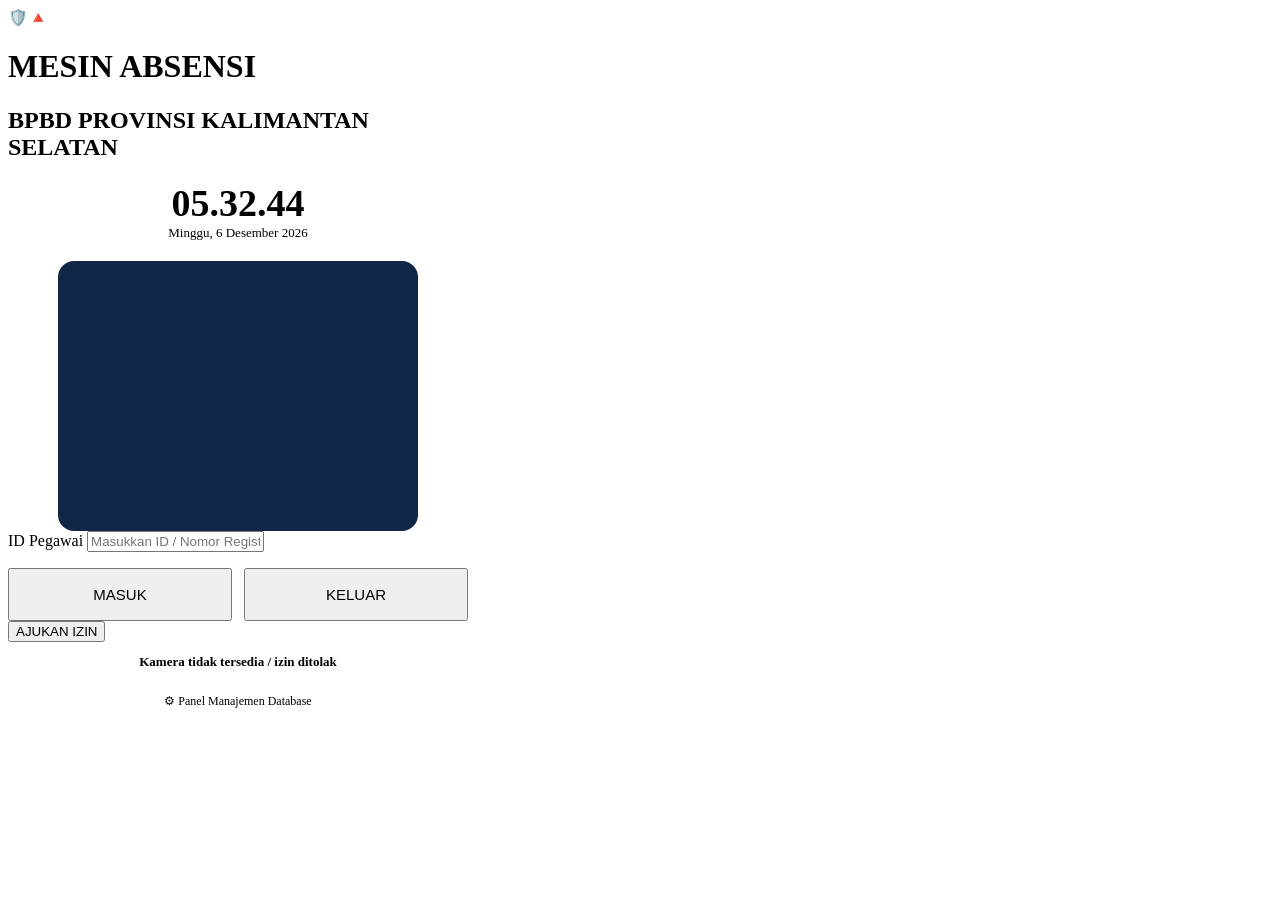
==== index.html @ ee8def1d "Create index.html" ====
<!DOCTYPE html>
<html lang="id">
<head>
<meta charset="UTF-8">
<meta name="viewport" content="width=device-width, initial-scale=1.0">
<title>Mesin Absensi — BPBD Provinsi Kalimantan Selatan</title>
<link rel="stylesheet" href="style.css">
<style>
  .clock{text-align:center;font-size:38px;font-weight:800;color:var(--navy);margin:6px 0 0;}
  .date{text-align:center;color:var(--muted);font-size:13px;margin-bottom:20px;}
  .cam-wrap{
    position:relative;width:100%;max-width:360px;aspect-ratio:4/3;
    margin:0 auto;border-radius:16px;overflow:hidden;background:#0f2647;
  }
  #video,#snapshot{width:100%;height:100%;object-fit:cover;display:block;}
  #snapshot{display:none;position:absolute;top:0;left:0;}
  .profile-box{
    display:flex;gap:14px;align-items:center;
    background:#f6f8fb;border-radius:12px;padding:14px 16px;margin-top:16px;
  }
  .profile-box img{width:56px;height:56px;border-radius:10px;object-fit:cover;background:#dfe5ec;}
  .profile-box .meta strong{display:block;color:var(--navy);font-size:15px;}
  .profile-box .meta span{color:var(--muted);font-size:12px;}
  .action-row{display:flex;gap:12px;margin-top:16px;}
  .action-row .btn{flex:1;padding:16px;font-size:15px;}
  .status-msg{text-align:center;font-size:13px;margin-top:12px;min-height:18px;}
  .status-ok{color:var(--green);font-weight:700;}
  .status-err{color:var(--red);font-weight:700;}
  .link-admin{display:block;text-align:center;margin-top:22px;color:var(--muted);font-size:12px;text-decoration:none;}
</style>
</head>
<body>
<div class="wrap" style="max-width:460px;">
  <div class="header">
    <div class="logos">🛡️🔺</div>
    <h1>MESIN ABSENSI</h1>
    <h2>BPBD PROVINSI KALIMANTAN SELATAN</h2>
  </div>

  <div class="clock" id="clock">--:--:--</div>
  <div class="date" id="dateNow">-</div>

  <div class="cam-wrap">
    <video id="video" autoplay playsinline muted></video>
    <img id="snapshot" alt="foto absen">
  </div>
  <canvas id="canvas" style="display:none;"></canvas>

  <label>ID Pegawai</label>
  <input type="text" id="idInput" placeholder="Masukkan ID / Nomor Registrasi" inputmode="numeric">

  <div class="profile-box" id="profileBox" style="display:none;">
    <img id="profileFoto" src="">
    <div class="meta">
      <strong id="profileNama">-</strong>
      <span id="profileJabatan">-</span>
    </div>
  </div>

  <div id="izinWrap" style="display:none;">
    <label>Alasan Izin</label>
    <select id="izinSelect"></select>
  </div>

  <div class="action-row">
    <button class="btn btn-green" id="btnMasuk">MASUK</button>
    <button class="btn btn-red" id="btnKeluar">KELUAR</button>
  </div>
  <button class="btn btn-orange btn-block" id="btnIzin">AJUKAN IZIN</button>

  <div class="status-msg" id="statusMsg"></div>

  <a href="admin.html" class="link-admin">⚙ Panel Manajemen Database</a>
</div>

<div class="toast" id="toast"></div>

<script src="config.js"></script>
<script>
const video = document.getElementById('video');
const canvas = document.getElementById('canvas');
const snapshot = document.getElementById('snapshot');
const idInput = document.getElementById('idInput');
const profileBox = document.getElementById('profileBox');
const profileFoto = document.getElementById('profileFoto');
const profileNama = document.getElementById('profileNama');
const profileJabatan = document.getElementById('profileJabatan');
const izinWrap = document.getElementById('izinWrap');
const izinSelect = document.getElementById('izinSelect');
const statusMsg = document.getElementById('statusMsg');

let currentPegawai = null;
let modeIzin = false;

// jam realtime
function tick(){
  const now = new Date();
  document.getElementById('clock').textContent = now.toLocaleTimeString('id-ID');
  document.getElementById('dateNow').textContent = now.toLocaleDateString('id-ID',{weekday:'long',year:'numeric',month:'long',day:'numeric'});
}
setInterval(tick,1000); tick();

// kamera
navigator.mediaDevices?.getUserMedia({video:true}).then(stream=>{
  video.srcObject = stream;
}).catch(()=>{
  statusMsg.innerHTML = '<span class="status-err">Kamera tidak tersedia / izin ditolak</span>';
});

function ambilFoto(){
  canvas.width = video.videoWidth || 320;
  canvas.height = video.videoHeight || 240;
  canvas.getContext('2d').drawImage(video,0,0,canvas.width,canvas.height);
  return canvas.toDataURL('image/jpeg',0.7);
}

// load opsi izin
async function loadOpsiIzin(){
  try{
    const res = await fetch(`${API_URL}?action=getOpsiIzin`);
    const json = await res.json();
    izinSelect.innerHTML = '';
    (json.data||[]).forEach(o=>{
      const opt = document.createElement('option');
      opt.value = o.Teks; opt.textContent = o.Teks;
      izinSelect.appendChild(opt);
    });
  }catch(e){ /* silent */ }
}
loadOpsiIzin();

// cari pegawai saat ID diketik
let debounceT;
idInput.addEventListener('input',()=>{
  clearTimeout(debounceT);
  debounceT = setTimeout(cariPegawai,400);
});

async function cariPegawai(){
  const id = idInput.value.trim();
  currentPegawai = null;
  profileBox.style.display = 'none';
  if(!id) return;
  try{
    const res = await fetch(`${API_URL}?action=cariPegawai&id=${encodeURIComponent(id)}`);
    const json = await res.json();
    if(json.ok && json.data){
      currentPegawai = json.data;
      profileFoto.src = json.data.FotoURL || 'https://placehold.co/56x56?text=%20';
      profileNama.textContent = json.data.Nama;
      profileJabatan.textContent = json.data.Jabatan || '';
      profileBox.style.display = 'flex';
      statusMsg.textContent = '';
    } else {
      statusMsg.innerHTML = '<span class="status-err">ID tidak ditemukan</span>';
    }
  }catch(e){
    statusMsg.innerHTML = '<span class="status-err">Gagal menghubungi server</span>';
  }
}

async function kirimAbsen(status, keterangan){
  if(!currentPegawai){
    statusMsg.innerHTML = '<span class="status-err">Cari & pilih pegawai dulu</span>';
    return;
  }
  statusMsg.textContent = 'Mengirim...';
  const foto = ambilFoto();
  try{
    const res = await fetch(API_URL,{
      method:'POST',
      headers:{'Content-Type':'text/plain;charset=utf-8'},
      body: JSON.stringify({
        action:'absen',
        id: currentPegawai.ID,
        nama: currentPegawai.Nama,
        status: status,
        keterangan: keterangan || '',
        fotoBase64: foto
      })
    });
    const json = await res.json();
    if(json.ok){
      statusMsg.innerHTML = `<span class="status-ok">Berhasil dicatat: ${status}</span>`;
      showToast(`${currentPegawai.Nama} — ${status}`);
      idInput.value = '';
      profileBox.style.display='none';
      izinWrap.style.display='none';
      currentPegawai = null;
    } else {
      statusMsg.innerHTML = '<span class="status-err">Gagal: '+json.error+'</span>';
    }
  }catch(e){
    statusMsg.innerHTML = '<span class="status-err">Gagal mengirim data</span>';
  }
}

document.getElementById('btnMasuk').onclick = ()=>kirimAbsen('MASUK','');
document.getElementById('btnKeluar').onclick = ()=>kirimAbsen('KELUAR','');
document.getElementById('btnIzin').onclick = ()=>{
  if(!modeIzin){
    izinWrap.style.display='block';
    modeIzin = true;
    return;
  }
  kirimAbsen('IZIN', izinSelect.value);
  modeIzin = false;
  izinWrap.style.display='none';
};

function showToast(msg){
  const t = document.getElementById('toast');
  t.textContent = msg; t.classList.add('show');
  setTimeout(()=>t.classList.remove('show'),2500);
}
</script>
</body>
</html>
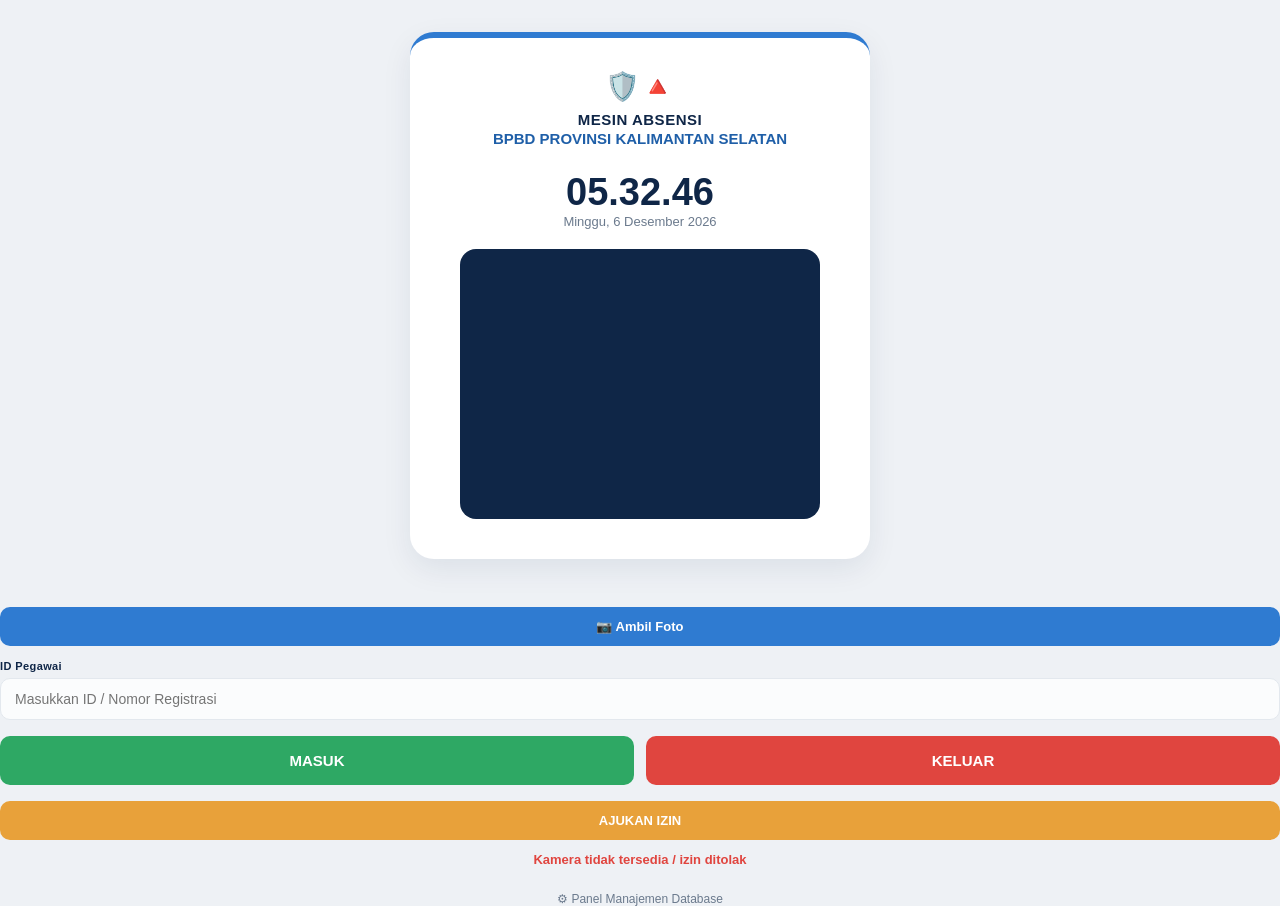
==== commit 23033463: "Update index.html" ====
--- a/index.html
+++ b/index.html
@@ -44,7 +44,15 @@
     <video id="video" autoplay playsinline muted></video>
     <img id="snapshot" alt="foto absen">
   </div>
-  <canvas id="canvas" style="display:none;"></canvas>
+  </div>
+
+<canvas id="canvas" style="display:none;"></canvas>
+
+<div class="photo-action">
+    <button class="btn btn-blue btn-block" id="btnAmbilFoto">
+        📷 Ambil Foto
+    </button>
+</div>
 
   <label>ID Pegawai</label>
   <input type="text" id="idInput" placeholder="Masukkan ID / Nomor Registrasi" inputmode="numeric">
--- a/style.css
+++ b/style.css
@@ -0,0 +1,189 @@
+:root{
+  --navy:#0f2647;
+  --blue:#2f7bd1;
+  --blue-dark:#1f5fa8;
+  --green:#2ea864;
+  --red:#e0453f;
+  --orange:#e8a13a;
+  --bg:#eef1f5;
+  --card:#ffffff;
+  --text:#1c2b3a;
+  --muted:#6b7a8d;
+  --border:#e3e8ee;
+  --radius:14px;
+}
+*{box-sizing:border-box;}
+body{
+  margin:0;
+  font-family:'Segoe UI',Roboto,Arial,sans-serif;
+  background:var(--bg);
+  color:var(--text);
+}
+.wrap{
+  max-width:900px;
+  margin:32px auto;
+  background:var(--card);
+  border-radius:24px;
+  border-top:6px solid var(--blue);
+  box-shadow:0 10px 30px rgba(15,38,71,.08);
+  padding:32px 40px 40px;
+}
+.header{
+  text-align:center;
+  margin-bottom:24px;
+}
+.header .logos{
+  display:flex;
+  justify-content:center;
+  gap:10px;
+  margin-bottom:8px;
+  font-size:28px;
+}
+.header h1{
+  font-size:15px;
+  letter-spacing:.5px;
+  margin:4px 0 0;
+  color:var(--navy);
+}
+.header h2{
+  font-size:15px;
+  margin:2px 0 0;
+  color:var(--blue-dark);
+  font-weight:700;
+}
+.tabs{
+  display:flex;
+  background:#f1f3f6;
+  border-radius:10px;
+  padding:4px;
+  gap:4px;
+  margin-bottom:22px;
+}
+.tab{
+  flex:1;
+  text-align:center;
+  padding:10px 8px;
+  border-radius:8px;
+  font-size:13px;
+  font-weight:600;
+  color:var(--muted);
+  cursor:pointer;
+  user-select:none;
+  border:none;
+  background:transparent;
+}
+.tab.active{
+  background:var(--blue);
+  color:#fff;
+}
+label{
+  display:block;
+  font-size:11px;
+  font-weight:700;
+  letter-spacing:.4px;
+  color:var(--navy);
+  margin:14px 0 6px;
+}
+input[type=text],input[type=number],input[type=url],select,textarea{
+  width:100%;
+  padding:12px 14px;
+  border:1px solid var(--border);
+  border-radius:10px;
+  font-size:14px;
+  background:#fbfcfd;
+}
+input:focus,select:focus,textarea:focus{outline:2px solid var(--blue);outline-offset:1px;}
+.btn{
+  display:inline-flex;
+  align-items:center;
+  justify-content:center;
+  gap:6px;
+  border:none;
+  border-radius:10px;
+  padding:12px 18px;
+  font-size:13px;
+  font-weight:700;
+  cursor:pointer;
+}
+.btn-block{width:100%;margin-top:16px;}
+.btn-blue{background:var(--blue);color:#fff;}
+.btn-green{background:var(--green);color:#fff;}
+.btn-orange{background:var(--orange);color:#fff;}
+.btn-red{background:var(--red);color:#fff;}
+.btn-outline{background:#fff;color:var(--muted);border:1px solid var(--border);}
+.btn:disabled{opacity:.5;cursor:not-allowed;}
+.section-title{
+  display:flex;
+  justify-content:space-between;
+  align-items:center;
+  margin:26px 0 10px;
+  font-weight:700;
+  font-size:14px;
+  color:var(--navy);
+}
+.badge{
+  background:#eaf1fb;
+  color:var(--blue-dark);
+  font-size:11px;
+  font-weight:700;
+  padding:4px 10px;
+  border-radius:20px;
+}
+table{width:100%;border-collapse:collapse;font-size:13px;}
+thead th{
+  background:var(--navy);
+  color:#fff;
+  text-align:left;
+  padding:10px 12px;
+  font-size:12px;
+}
+thead th:first-child{border-radius:8px 0 0 0;}
+thead th:last-child{border-radius:0 8px 0 0;}
+tbody td{
+  padding:12px;
+  border-bottom:1px solid var(--border);
+  vertical-align:middle;
+}
+tbody tr:hover{background:#f8fafc;}
+.name-strong{color:var(--navy);font-weight:700;}
+.pill{
+  padding:4px 12px;
+  border-radius:20px;
+  font-size:11px;
+  font-weight:700;
+  color:#fff;
+  display:inline-block;
+}
+.pill-in{background:var(--green);}
+.pill-out{background:var(--red);}
+.pill-izin{background:var(--orange);}
+.filters{display:flex;gap:10px;margin-bottom:12px;}
+.filters input,.filters select{margin:0;}
+.avatar{
+  width:38px;height:38px;border-radius:8px;
+  object-fit:cover;background:#e3e8ee;
+  display:block;
+}
+.table-scroll{overflow-x:auto;}
+.empty{
+  text-align:center;
+  color:var(--muted);
+  padding:30px 0;
+  font-size:13px;
+}
+.toast{
+  position:fixed;
+  bottom:24px;left:50%;transform:translateX(-50%);
+  background:var(--navy);color:#fff;
+  padding:12px 22px;border-radius:10px;
+  font-size:13px;font-weight:600;
+  box-shadow:0 8px 20px rgba(0,0,0,.2);
+  opacity:0;pointer-events:none;transition:opacity .25s;
+  z-index:50;
+}
+.toast.show{opacity:1;}
+.loading{color:var(--muted);font-size:13px;padding:10px 0;}
+@media(max-width:640px){
+  .wrap{padding:20px;margin:0;border-radius:0;}
+  .filters{flex-direction:column;}
+}
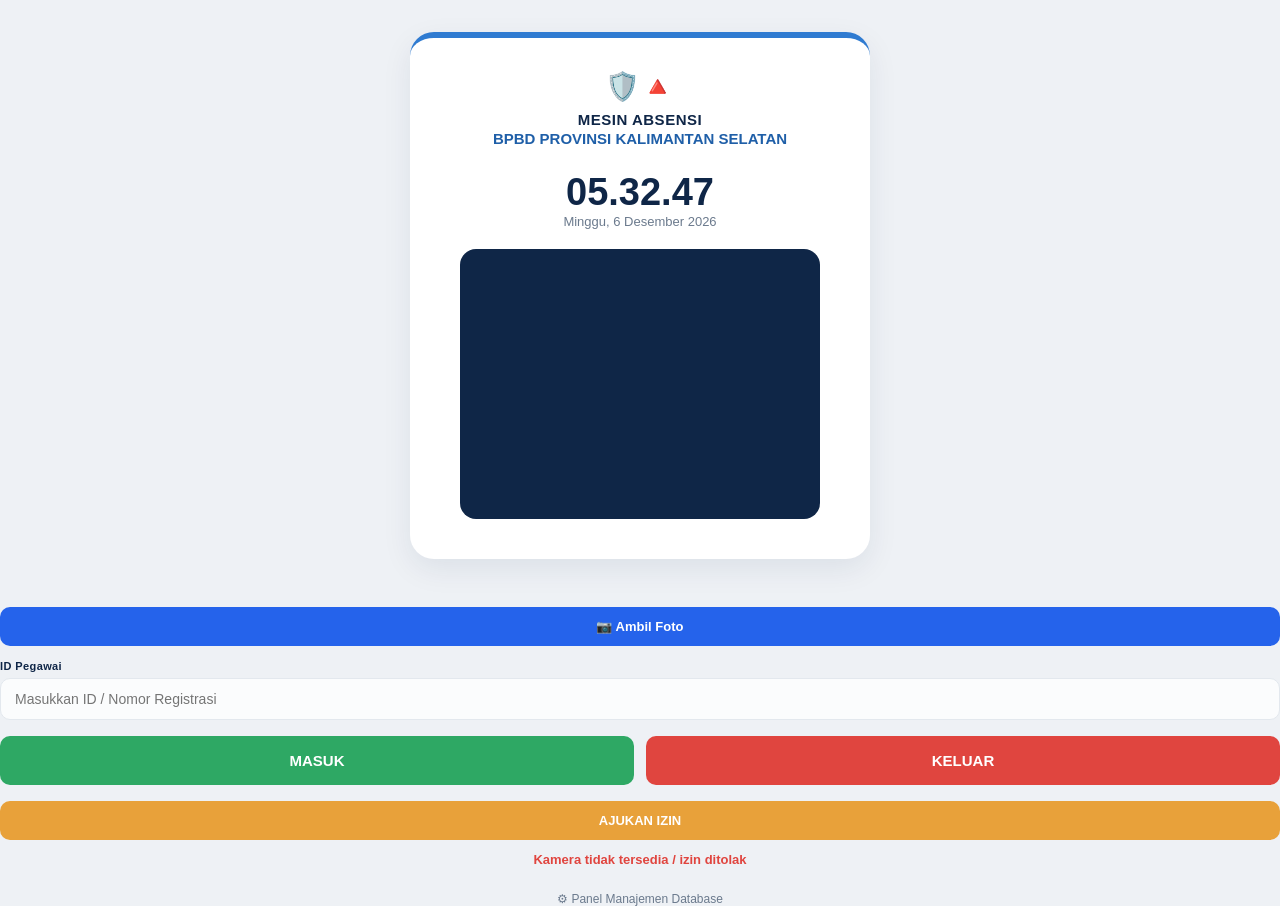
==== commit 0a1f316c: "Update index.html" ====
--- a/index.html
+++ b/index.html
@@ -87,7 +87,9 @@
 <script>
 const video = document.getElementById('video');
 const canvas = document.getElementById('canvas');
-const snapshot = document.getElementById('snapshot');
+const btnAmbilFoto = document.getElementById('btnAmbilFoto');
+
+let fotoBase64 = "";
 const idInput = document.getElementById('idInput');
 const profileBox = document.getElementById('profileBox');
 const profileFoto = document.getElementById('profileFoto');
@@ -116,11 +118,39 @@
 });
 
 function ambilFoto(){
-  canvas.width = video.videoWidth || 320;
-  canvas.height = video.videoHeight || 240;
-  canvas.getContext('2d').drawImage(video,0,0,canvas.width,canvas.height);
-  return canvas.toDataURL('image/jpeg',0.7);
-}
+
+    canvas.width = video.videoWidth || 320;
+    canvas.height = video.videoHeight || 240;
+
+    const ctx = canvas.getContext("2d");
+    ctx.drawImage(video,0,0,canvas.width,canvas.height);
+
+    fotoBase64 = canvas.toDataURL("image/jpeg",0.8);
+
+    snapshot.src = fotoBase64;
+    snapshot.style.display = "block";
+    video.style.display = "none";
+
+    btnAmbilFoto.textContent = "🔄 Ambil Ulang";
+
+    return fotoBase64;
+}
+btnAmbilFoto.onclick = () => {
+
+    if(video.style.display === "none"){
+
+        snapshot.style.display = "none";
+        video.style.display = "block";
+
+        fotoBase64 = "";
+
+        btnAmbilFoto.textContent = "📷 Ambil Foto";
+
+        return;
+    }
+
+    ambilFoto();
+};
 
 // load opsi izin
 async function loadOpsiIzin(){
@@ -173,7 +203,13 @@
     return;
   }
   statusMsg.textContent = 'Mengirim...';
-  const foto = ambilFoto();
+  if(!fotoBase64){
+    statusMsg.innerHTML =
+    '<span class="status-err">Silakan ambil foto terlebih dahulu.</span>';
+    return;
+}
+
+const foto = fotoBase64;
   try{
     const res = await fetch(API_URL,{
       method:'POST',
@@ -195,6 +231,12 @@
       profileBox.style.display='none';
       izinWrap.style.display='none';
       currentPegawai = null;
+      fotoBase64 = "";
+
+snapshot.style.display = "none";
+video.style.display = "block";
+
+btnAmbilFoto.textContent = "📷 Ambil Foto";
     } else {
       statusMsg.innerHTML = '<span class="status-err">Gagal: '+json.error+'</span>';
     }
--- a/style.css
+++ b/style.css
@@ -187,3 +187,16 @@
   .wrap{padding:20px;margin:0;border-radius:0;}
   .filters{flex-direction:column;}
 }
+.photo-action{
+    margin-top:12px;
+}
+
+.btn-blue{
+    background:#2563eb;
+    color:#fff;
+    border:none;
+}
+
+.btn-blue:hover{
+    background:#1d4ed8;
+}
